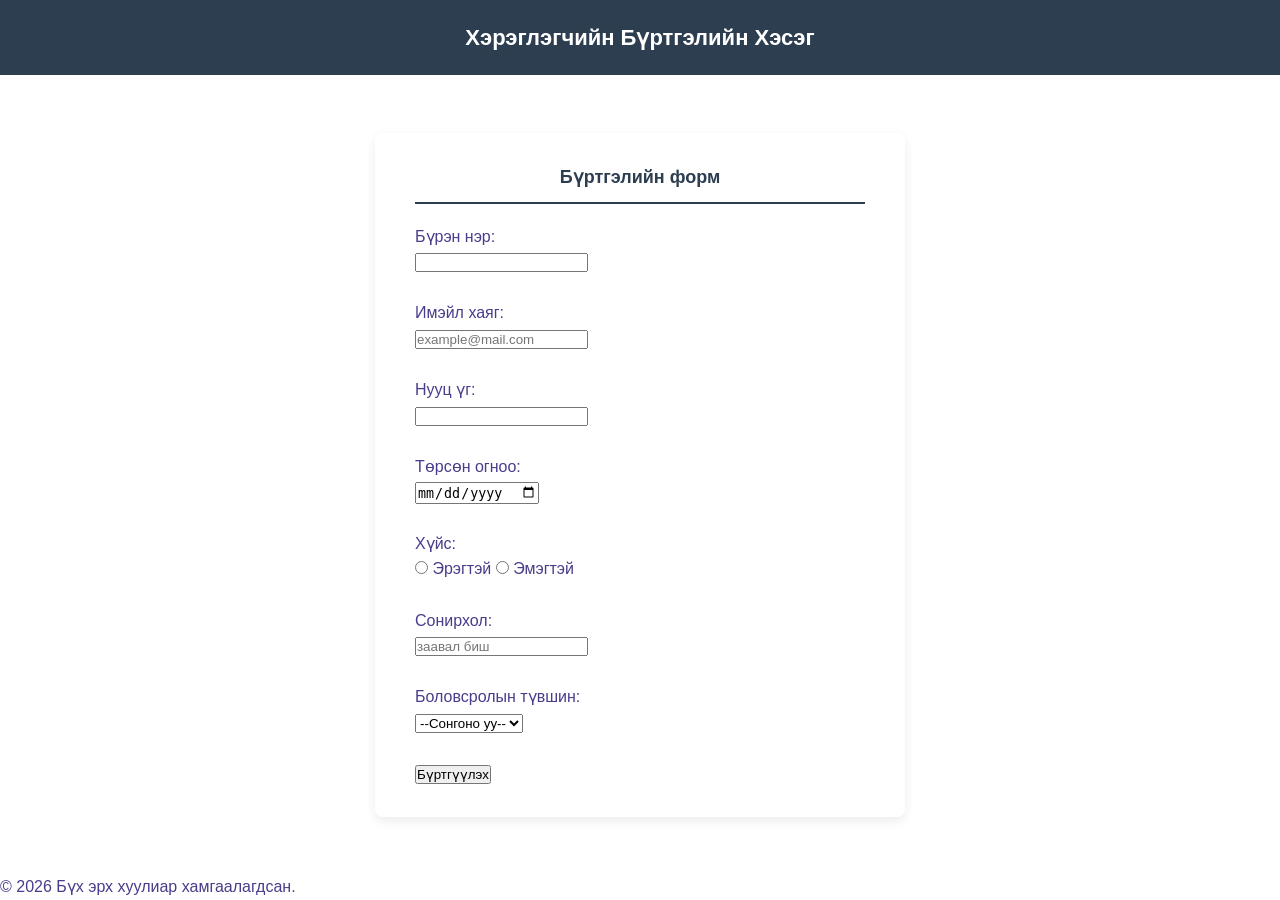
==== index.lab3.html @ 2ce85679 "first commit" ====
<!DOCTYPE html>
<html lang="mn">
<head>
    <meta charset="UTF-8">
    <meta name="viewport" content="width=device-width, initial-scale=1.0">
    <title>Бүртгэлийн Форм</title>
    <link rel="stylesheet" href="index.css">
</head>
<body>

    <header>
        <h1>Хэрэглэгчийн Бүртгэлийн Хэсэг</h1>
    </header>

    <main>
        <section>
            <h2>Бүртгэлийн форм</h2>
            <form action="#" method="POST">
                
                <div>
                    <label for="username">Бүрэн нэр:</label><br>
                    <input type="text" id="username" name="username" required pattern="[A-Za-zА-Яа-яӨөҮү\s]{2,50}" title="Зөвхөн үсэг ашиглана уу (хаяж 2 үсэг)">
                </div>
                <br>

                <div>
                    <label for="user-email">Имэйл хаяг:</label><br>
                    <input type="email" id="user-email" name="user_email" required placeholder="example@mail.com">
                </div>
                <br>

                <div>
                    <label for="user-password">Нууц үг:</label><br>
                    <input type="password" id="user-password" name="user_password" required pattern=".{8,}" title="Нууц үг хамгийн багадаа 8 тэмдэгт байх ёстой">
                </div>
                <br>
                <div>
                    <label for="birth-date">Төрсөн огноо:</label><br>
                    <input type="date" id="birth-date" name="birth_date" required>
                </div>
                <br>

                <div>
                    <label>Хүйс:</label><br>
                    <input type="radio" id="gender-male" name="gender" value="male" required>
                    <label for="gender-male">Эрэгтэй</label>

                    <input type="radio" id="gender-female" name="gender" value="female">
                    <label for="gender-female">Эмэгтэй</label>
                </div>
                <br>

                <div>
                    <label>Сонирхол:</label><br>
                    <input type="hobby" id="hobby" name="hobbies" required placeholder="заавал биш">

                </div>
                <br>

                <div>
                    <label for="education-level">Боловсролын түвшин:</label><br>
                    <select id="education-level" name="education_level" required>
                        <option value="">--Сонгоно уу--</option>
                        <option value="highschool">Бүрэн дунд</option>
                        <option value="bachelor">Бакалавр</option>
                        <option value="master">Магистр</option>
                    </select>
                </div>
                <br>

                <button type="submit">Бүртгүүлэх</button>

            </form>
        </section>
    </main>

    <footer>
        <p>&copy; 2026 Бүх эрх хуулиар хамгаалагдсан.</p>
    </footer>

</body>
</html>
---- index.css ----
* {
  box-sizing: border-border-box;
  margin: 0;
  padding: 0;
}

body {
  font-family: 'Segoe UI', Tahoma, Geneva, Verdana, sans-serif;
  background-color: white;
  color: darkslateblue;
  line-height: 1.6;
  display: flex;
  flex-direction: column;
  min-height: 100vh;
}

header {
  background-color: #2c3e50;
  color: rgb(255, 255, 255);
  text-align: center;
  padding: 20px 0;
}

header h1 {
  font-size: 22px;
  font-weight: 600;
}

main {
  flex: 1;
  display: flex;
  justify-content: center;
  align-items: center;
  padding: 30px 15px;
}

section {
  background-color: ;
  padding: 30px 40px;
  border-radius: 8px;
  box-shadow: 0 4px 12px rgba(0, 0, 0, 0.08);
  width: 100%;
  max-width: 450px;
}

section h2 {
  text-align: center;
  color: #2c3e50;
  margin-bottom: 20px;
  font-size: 18px;
  border-bottom: 2px solid ;
  padding-bottom: 10px;
}
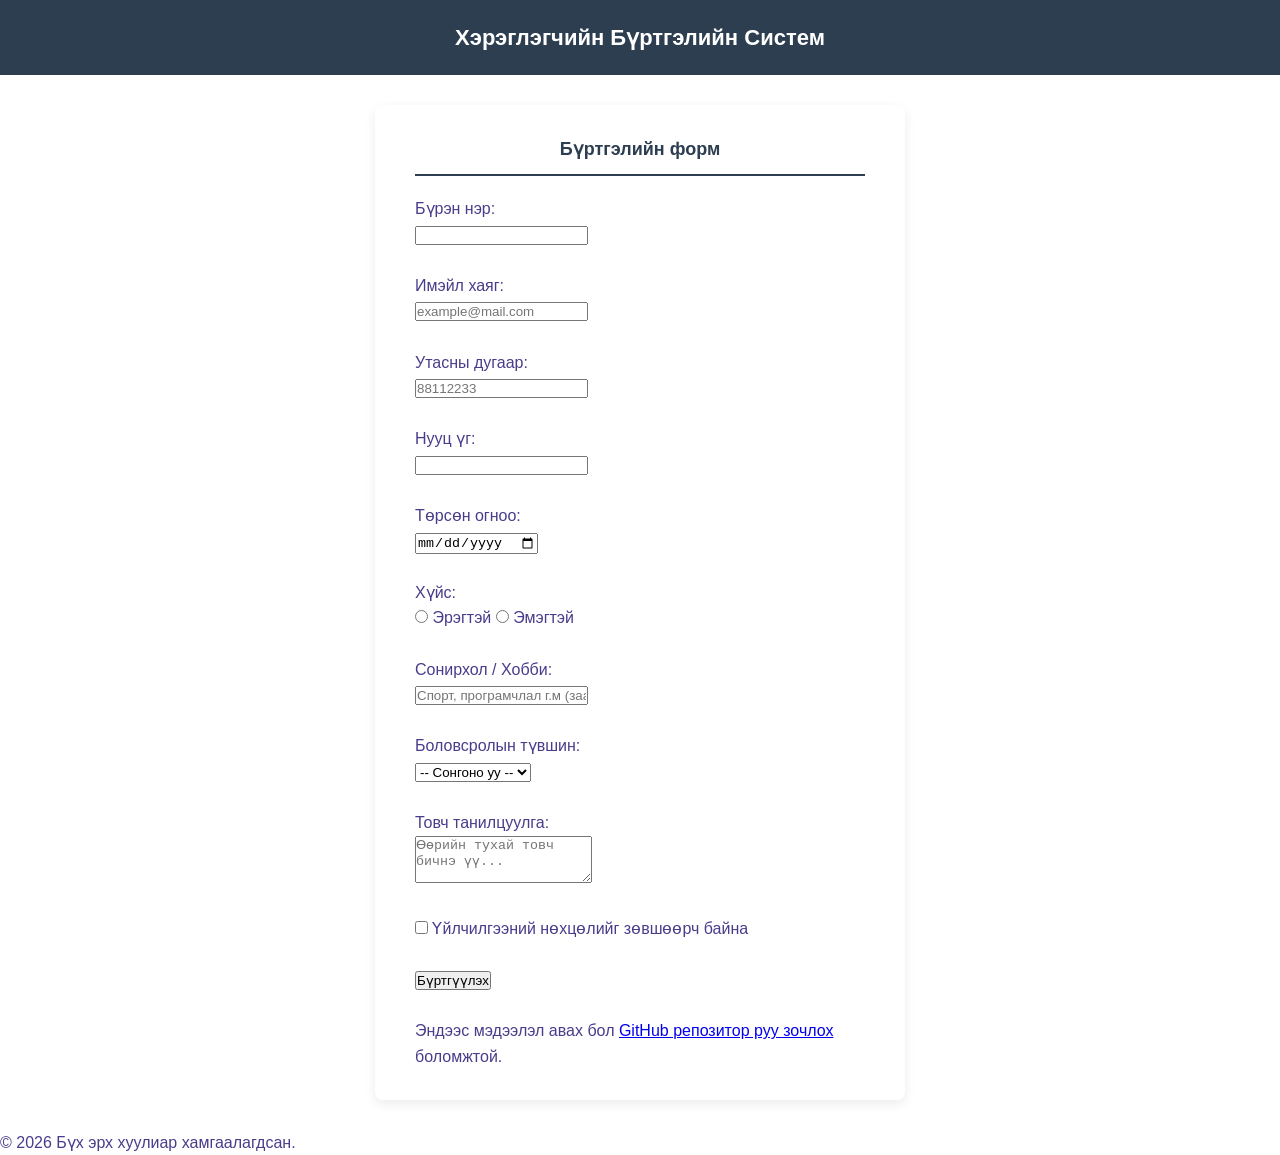
==== commit b803fa4b: "Update HTML form and CSS styles" ====
--- a/index.lab3.html
+++ b/index.lab3.html
@@ -9,7 +9,7 @@
 <body>
 
     <header>
-        <h1>Хэрэглэгчийн Бүртгэлийн Хэсэг</h1>
+        <h1>Хэрэглэгчийн Бүртгэлийн Систем</h1>
     </header>
 
     <main>
@@ -19,7 +19,7 @@
                 
                 <div>
                     <label for="username">Бүрэн нэр:</label><br>
-                    <input type="text" id="username" name="username" required pattern="[A-Za-zА-Яа-яӨөҮү\s]{2,50}" title="Зөвхөн үсэг ашиглана уу (хаяж 2 үсэг)">
+                    <input type="text" id="username" name="username" required pattern="[A-Za-zА-Яа-яӨөҮү\s]{2,50}" title="Зөвхөн үсэг ашиглана уу" placeholder="">
                 </div>
                 <br>
 
@@ -30,10 +30,27 @@
                 <br>
 
                 <div>
+                    <label for="user-phone">Утасны дугаар:</label><br>
+                    <input 
+                        type="tel" 
+                        id="user-phone" 
+                        name="user_phone" 
+                        placeholder="88112233" 
+                        maxlength="8" 
+                        pattern="[0-9]{8}" 
+                        inputmode="numeric"
+                        oninput="this.value = this.value.replace(/[^0-9]/g, '')"
+                        title="Яг 8 оронтой тоо оруулна уу"
+                        required>
+                </div>
+                <br>
+
+                <div>
                     <label for="user-password">Нууц үг:</label><br>
                     <input type="password" id="user-password" name="user_password" required pattern=".{8,}" title="Нууц үг хамгийн багадаа 8 тэмдэгт байх ёстой">
                 </div>
                 <br>
+
                 <div>
                     <label for="birth-date">Төрсөн огноо:</label><br>
                     <input type="date" id="birth-date" name="birth_date" required>
@@ -51,26 +68,41 @@
                 <br>
 
                 <div>
-                    <label>Сонирхол:</label><br>
-                    <input type="hobby" id="hobby" name="hobbies" required placeholder="заавал биш">
-
+                    <label for="hobby">Сонирхол / Хобби:</label><br>
+                    <input type="text" id="hobby" name="hobbies" placeholder="Спорт, програмчлал г.м (заавал биш)">
                 </div>
                 <br>
 
                 <div>
                     <label for="education-level">Боловсролын түвшин:</label><br>
                     <select id="education-level" name="education_level" required>
-                        <option value="">--Сонгоно уу--</option>
+                        <option value="">-- Сонгоно уу --</option>
                         <option value="highschool">Бүрэн дунд</option>
                         <option value="bachelor">Бакалавр</option>
                         <option value="master">Магистр</option>
+                        <option value="doctorate">Доктор</option>
                     </select>
+                </div>
+                <br>
+
+                <div>
+                    <label for="bio">Товч танилцуулга:</label><br>
+                    <textarea id="bio" name="user_bio" rows="3" placeholder="Өөрийн тухай товч бичнэ үү..."></textarea>
+                </div>
+                <br>
+
+                <div>
+                    <input type="checkbox" id="terms" name="terms" required>
+                    <label for="terms">Үйлчилгээний нөхцөлийг зөвшөөрч байна</label>
                 </div>
                 <br>
 
                 <button type="submit">Бүртгүүлэх</button>
 
             </form>
+
+            <br>
+            <p>Эндээс мэдээлэл авах бол <a href="https://github.com/lusuhbayr6-bot/WebDevelopment.lab3" target="_blank">GitHub репозитор руу зочлох</a> боломжтой.</p>
         </section>
     </main>
 
